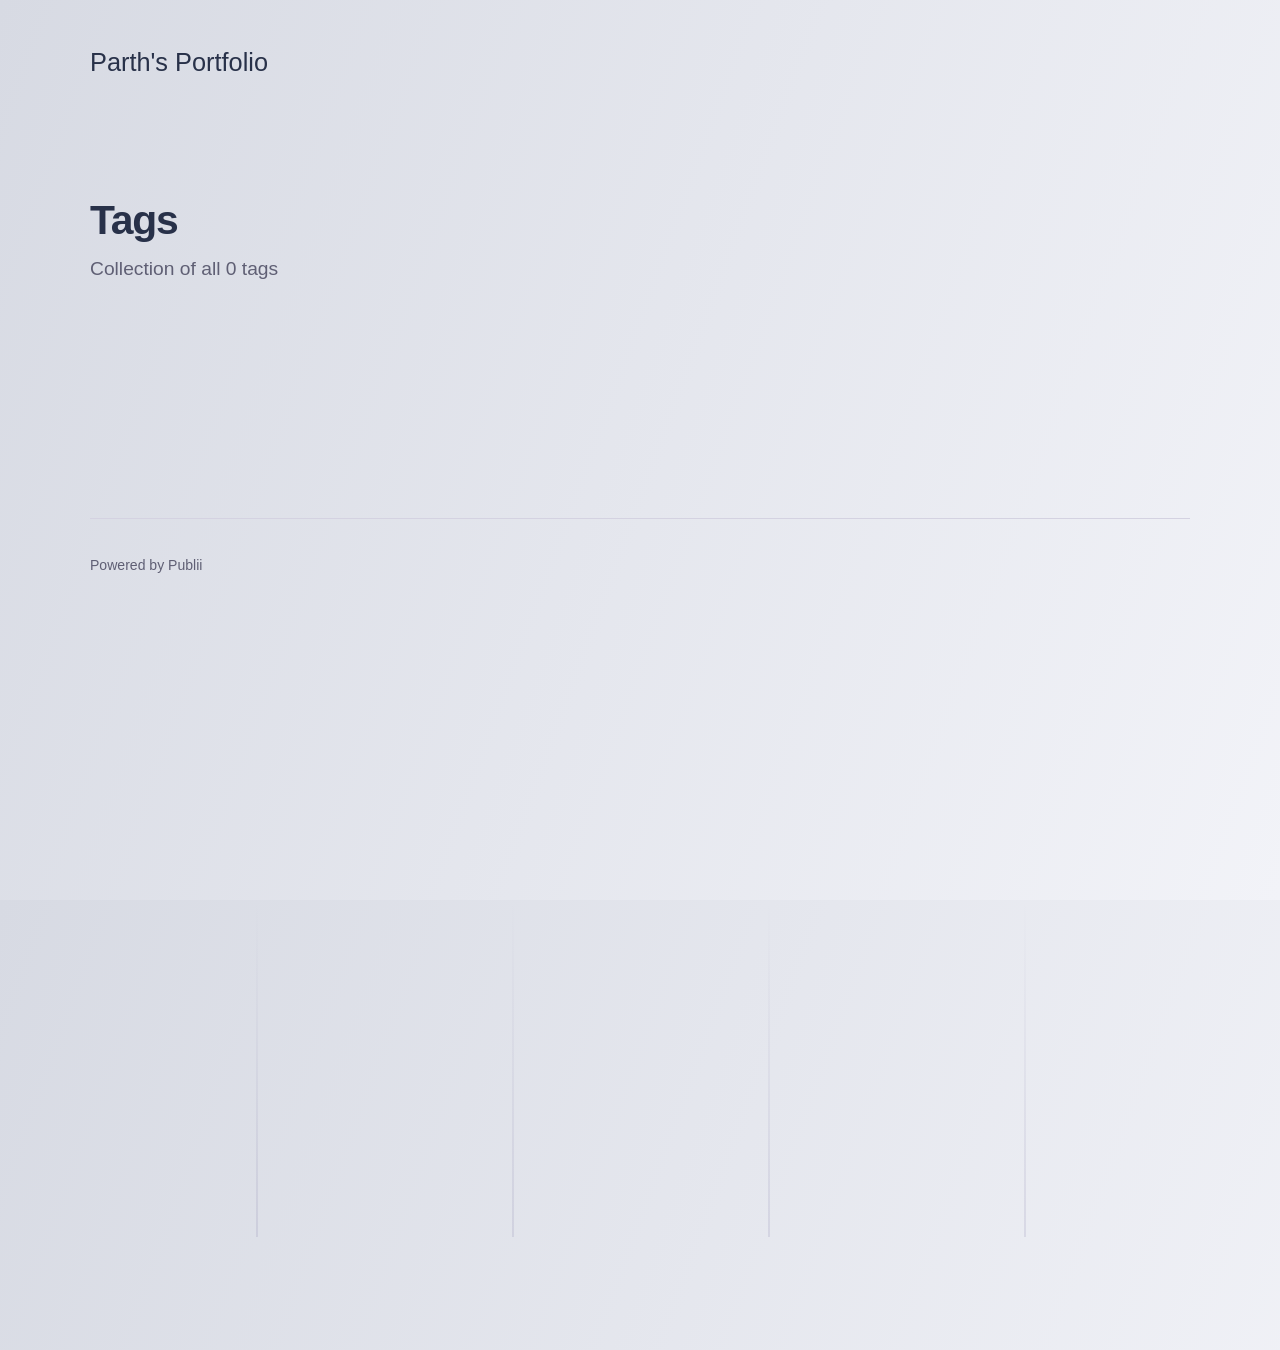
==== tags/index.html @ ed633baf "Updated from Publii" ====
<!DOCTYPE html><html lang="en-gb"><head><meta charset="utf-8"><meta http-equiv="X-UA-Compatible" content="IE=edge"><meta name="viewport" content="width=device-width,initial-scale=1"><title>All tags - Parth&#x27;s Portfolio</title><meta name="robots" content="noindex, follow"><meta name="generator" content="Publii Open-Source CMS for Static Site"><link rel="alternate" type="application/atom+xml" href="https://parthmbhatt.github.io/portfolio/feed.xml" title="Parth&#x27;s Portfolio - RSS"><link rel="alternate" type="application/json" href="https://parthmbhatt.github.io/portfolio/feed.json" title="Parth&#x27;s Portfolio - JSON"><meta property="og:title" content="Parth's Portfolio"><meta property="og:site_name" content="Parth's Portfolio"><meta property="og:description" content=""><meta property="og:url" content="https://parthmbhatt.github.io/portfolio/tags/"><meta property="og:type" content="website"><link rel="stylesheet" href="https://parthmbhatt.github.io/portfolio/assets/css/style.css?v=9763c2127e3ff107113b48061787f784"><link rel="stylesheet" href="https://parthmbhatt.github.io/portfolio/assets/css/cad-viewer.css?v=1073eb7758a996805dfa5336f57d3681"><script type="application/ld+json">{"@context":"http://schema.org","@type":"Organization","name":"Parth's Portfolio","url":"https://parthmbhatt.github.io/portfolio/"}</script><noscript><style>img[loading] {
                    opacity: 1;
                }</style></noscript></head><body class="tags-template lines"><div class="container lines lines--right"><header class="header"><a href="https://parthmbhatt.github.io/portfolio/" class="logo">Parth&#x27;s Portfolio</a></header><main class="main page page--tags"><div class="hero"><h1>Tags</h1><p>Collection of all 0 tags</p></div><div class="main__content"><div class="l-options nomobile"><div class="l-options__item switchers"><button class="switchers__item is-active"><svg width="20" height="20" fill="currentColor"><use xlink:href="https://parthmbhatt.github.io/portfolio/assets/svg/svg-map.svg#switcher-grid"/></svg></button> <button class="switchers__item"><svg width="20" height="20" fill="currentColor"><use xlink:href="https://parthmbhatt.github.io/portfolio/assets/svg/svg-map.svg#switcher-rows"/></svg></button></div></div><ul class="l-grid l-grid--2"></ul></div></main><footer class="footer"><div class="footer__left"><div class="footer__copy">Powered by Publii</div></div><button onclick="backToTopFunction()" id="backToTop" class="footer__bttop" aria-label="Back to top" title="Back to top"><svg><use xlink:href="https://parthmbhatt.github.io/portfolio/assets/svg/svg-map.svg#toparrow"/></svg></button></footer></div><script>window.publiiThemeMenuConfig = { mobileMenuMode: 'sidebar', animationSpeed: 300, submenuWidth: 'auto', doubleClickTime: 500, mobileMenuExpandableSubmenus: true, relatedContainerForOverlayMenuSelector: '.navbar', };</script><script defer="defer" src="https://parthmbhatt.github.io/portfolio/assets/js/scripts.min.js?v=628f9b14187b480516b6c7f8be1e7585"></script><script defer="defer" src="https://parthmbhatt.github.io/portfolio/assets/js/cad-viewer.bundle.js?v=2720d6c96a4c86d41c8cecd319f0ce0e"></script><script>function publiiDetectLoadedImages () {
         var images = document.querySelectorAll('img[loading]:not(.is-loaded)');
         for (var i = 0; i < images.length; i++) {
            if (images[i].complete) {
               images[i].classList.add('is-loaded');
               images[i].parentNode.classList.remove('is-img-loading');
            } else {
               images[i].addEventListener('load', function () {
                  this.classList.add('is-loaded');
                  this.parentNode.classList.remove('is-img-loading');
               }, false);
            }
         }
      }
      publiiDetectLoadedImages();</script></body></html>
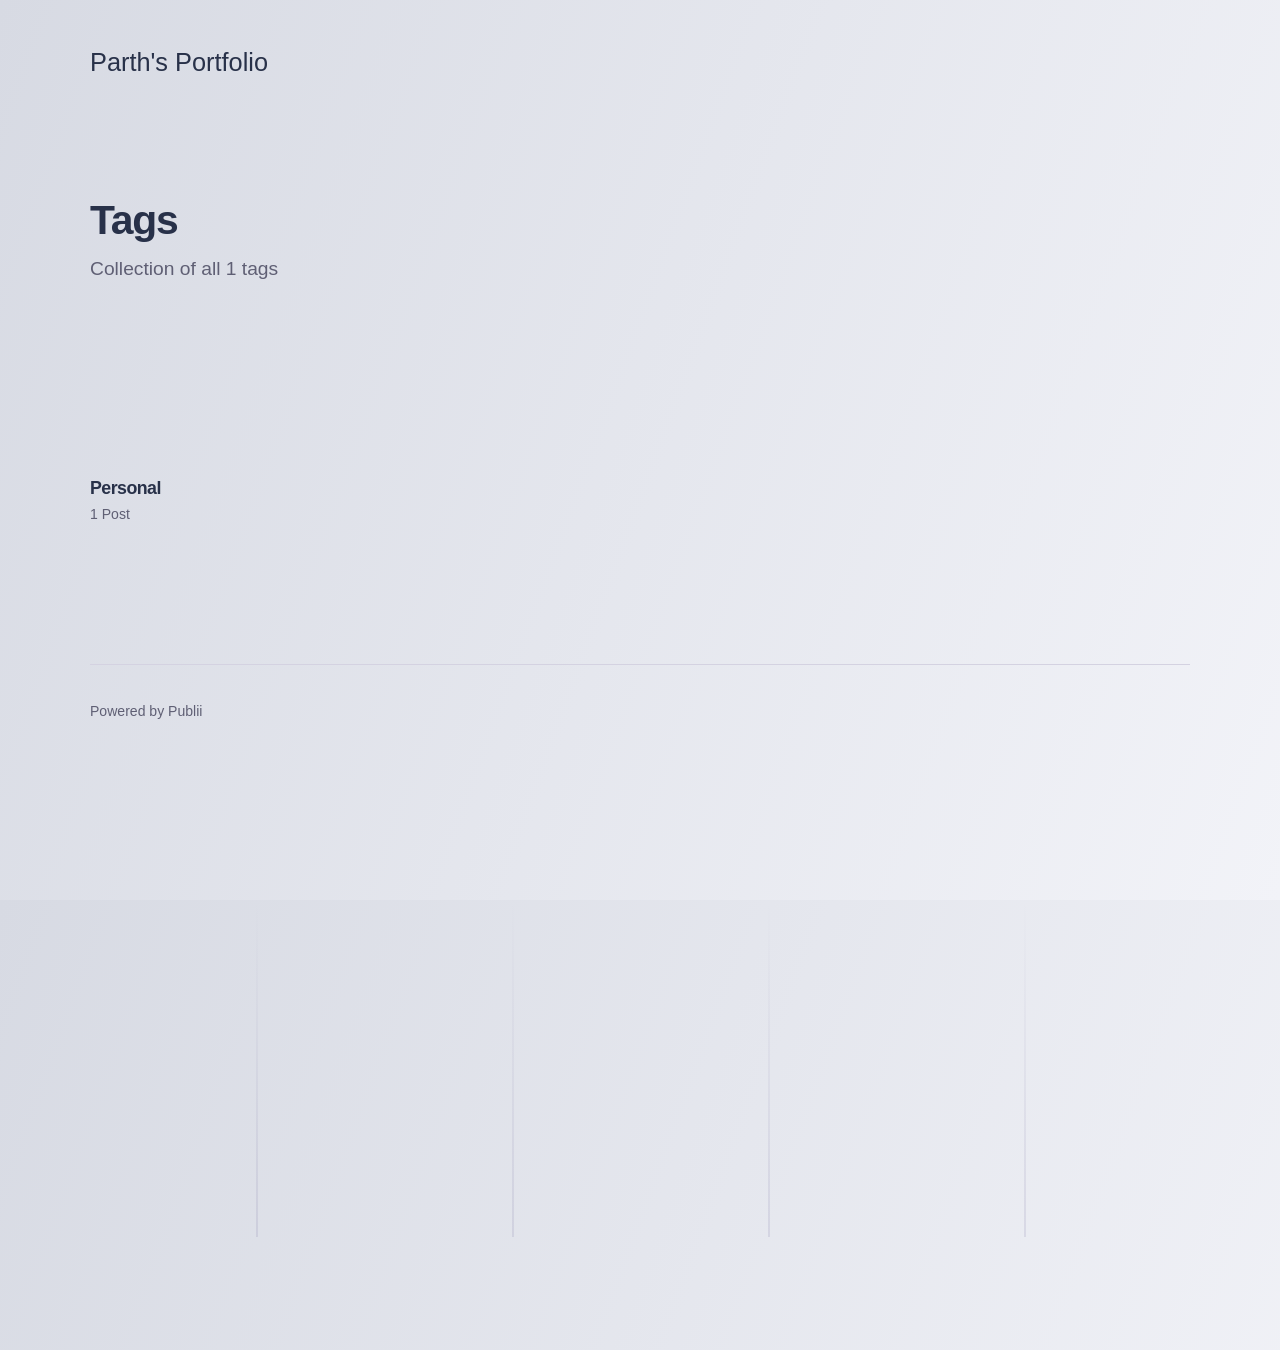
==== commit de27b852: "Updated from Publii" ====
--- a/tags/index.html
+++ b/tags/index.html
@@ -1,6 +1,6 @@
-<!DOCTYPE html><html lang="en-gb"><head><meta charset="utf-8"><meta http-equiv="X-UA-Compatible" content="IE=edge"><meta name="viewport" content="width=device-width,initial-scale=1"><title>All tags - Parth&#x27;s Portfolio</title><meta name="robots" content="noindex, follow"><meta name="generator" content="Publii Open-Source CMS for Static Site"><link rel="alternate" type="application/atom+xml" href="https://parthmbhatt.github.io/portfolio/feed.xml" title="Parth&#x27;s Portfolio - RSS"><link rel="alternate" type="application/json" href="https://parthmbhatt.github.io/portfolio/feed.json" title="Parth&#x27;s Portfolio - JSON"><meta property="og:title" content="Parth's Portfolio"><meta property="og:site_name" content="Parth's Portfolio"><meta property="og:description" content=""><meta property="og:url" content="https://parthmbhatt.github.io/portfolio/tags/"><meta property="og:type" content="website"><link rel="stylesheet" href="https://parthmbhatt.github.io/portfolio/assets/css/style.css?v=9763c2127e3ff107113b48061787f784"><link rel="stylesheet" href="https://parthmbhatt.github.io/portfolio/assets/css/cad-viewer.css?v=1073eb7758a996805dfa5336f57d3681"><script type="application/ld+json">{"@context":"http://schema.org","@type":"Organization","name":"Parth's Portfolio","url":"https://parthmbhatt.github.io/portfolio/"}</script><noscript><style>img[loading] {
+<!DOCTYPE html><html lang="en-gb"><head><meta charset="utf-8"><meta http-equiv="X-UA-Compatible" content="IE=edge"><meta name="viewport" content="width=device-width,initial-scale=1"><title>All tags - Parth&#x27;s Portfolio</title><meta name="robots" content="noindex, follow"><meta name="generator" content="Publii Open-Source CMS for Static Site"><link rel="alternate" type="application/atom+xml" href="https://parthmbhatt.github.io/portfolio/feed.xml" title="Parth&#x27;s Portfolio - RSS"><link rel="alternate" type="application/json" href="https://parthmbhatt.github.io/portfolio/feed.json" title="Parth&#x27;s Portfolio - JSON"><meta property="og:title" content="Parth's Portfolio"><meta property="og:site_name" content="Parth's Portfolio"><meta property="og:description" content=""><meta property="og:url" content="https://parthmbhatt.github.io/portfolio/tags/"><meta property="og:type" content="website"><link rel="stylesheet" href="https://parthmbhatt.github.io/portfolio/assets/css/style.css?v=9763c2127e3ff107113b48061787f784"><link rel="stylesheet" href="https://parthmbhatt.github.io/portfolio/assets/css/gallery-carousel.css?v=bf1c3ab5cffa0508bf7917f0dcdaa1b4"><link rel="stylesheet" href="https://parthmbhatt.github.io/portfolio/assets/css/cad-viewer.css?v=16a31b3684a7afc56284507f8f9d68b7"><script type="application/ld+json">{"@context":"http://schema.org","@type":"Organization","name":"Parth's Portfolio","url":"https://parthmbhatt.github.io/portfolio/"}</script><noscript><style>img[loading] {
                     opacity: 1;
-                }</style></noscript></head><body class="tags-template lines"><div class="container lines lines--right"><header class="header"><a href="https://parthmbhatt.github.io/portfolio/" class="logo">Parth&#x27;s Portfolio</a></header><main class="main page page--tags"><div class="hero"><h1>Tags</h1><p>Collection of all 0 tags</p></div><div class="main__content"><div class="l-options nomobile"><div class="l-options__item switchers"><button class="switchers__item is-active"><svg width="20" height="20" fill="currentColor"><use xlink:href="https://parthmbhatt.github.io/portfolio/assets/svg/svg-map.svg#switcher-grid"/></svg></button> <button class="switchers__item"><svg width="20" height="20" fill="currentColor"><use xlink:href="https://parthmbhatt.github.io/portfolio/assets/svg/svg-map.svg#switcher-rows"/></svg></button></div></div><ul class="l-grid l-grid--2"></ul></div></main><footer class="footer"><div class="footer__left"><div class="footer__copy">Powered by Publii</div></div><button onclick="backToTopFunction()" id="backToTop" class="footer__bttop" aria-label="Back to top" title="Back to top"><svg><use xlink:href="https://parthmbhatt.github.io/portfolio/assets/svg/svg-map.svg#toparrow"/></svg></button></footer></div><script>window.publiiThemeMenuConfig = { mobileMenuMode: 'sidebar', animationSpeed: 300, submenuWidth: 'auto', doubleClickTime: 500, mobileMenuExpandableSubmenus: true, relatedContainerForOverlayMenuSelector: '.navbar', };</script><script defer="defer" src="https://parthmbhatt.github.io/portfolio/assets/js/scripts.min.js?v=628f9b14187b480516b6c7f8be1e7585"></script><script defer="defer" src="https://parthmbhatt.github.io/portfolio/assets/js/cad-viewer.bundle.js?v=2720d6c96a4c86d41c8cecd319f0ce0e"></script><script>function publiiDetectLoadedImages () {
+                }</style></noscript></head><body class="tags-template lines"><div class="container lines lines--right"><header class="header"><a href="https://parthmbhatt.github.io/portfolio/" class="logo">Parth&#x27;s Portfolio</a></header><main class="main page page--tags"><div class="hero"><h1>Tags</h1><p>Collection of all 1 tags</p></div><div class="main__content"><div class="l-options nomobile"><div class="l-options__item switchers"><button class="switchers__item is-active"><svg width="20" height="20" fill="currentColor"><use xlink:href="https://parthmbhatt.github.io/portfolio/assets/svg/svg-map.svg#switcher-grid"/></svg></button> <button class="switchers__item"><svg width="20" height="20" fill="currentColor"><use xlink:href="https://parthmbhatt.github.io/portfolio/assets/svg/svg-map.svg#switcher-rows"/></svg></button></div></div><ul class="l-grid l-grid--2"><li class="c-card"><div class="c-card__wrapper"><div class="c-card__content"><h2 class="c-card__title"><a href="https://parthmbhatt.github.io/portfolio/tags/personal/" class="invert">Personal</a></h2><p class="c-card__meta">1 Post</p></div></div></li></ul></div></main><footer class="footer"><div class="footer__left"><div class="footer__copy">Powered by Publii</div></div><button onclick="backToTopFunction()" id="backToTop" class="footer__bttop" aria-label="Back to top" title="Back to top"><svg><use xlink:href="https://parthmbhatt.github.io/portfolio/assets/svg/svg-map.svg#toparrow"/></svg></button></footer></div><script>window.publiiThemeMenuConfig = { mobileMenuMode: 'sidebar', animationSpeed: 300, submenuWidth: 'auto', doubleClickTime: 500, mobileMenuExpandableSubmenus: true, relatedContainerForOverlayMenuSelector: '.navbar', };</script><script defer="defer" src="https://parthmbhatt.github.io/portfolio/assets/js/scripts.min.js?v=628f9b14187b480516b6c7f8be1e7585"></script><script defer="defer" src="https://parthmbhatt.github.io/portfolio/assets/js/cad-viewer.bundle.js?v=ee3776dc98e9115392e59a9758066af7"></script><script>function publiiDetectLoadedImages () {
          var images = document.querySelectorAll('img[loading]:not(.is-loaded)');
          for (var i = 0; i < images.length; i++) {
             if (images[i].complete) {
@@ -14,4 +14,4 @@
             }
          }
       }
-      publiiDetectLoadedImages();</script></body></html>+      publiiDetectLoadedImages();</script><script defer="defer" src="https://parthmbhatt.github.io/portfolio/assets/js/gallery-carousel.js?v=73d73772ed205425abde0a4bf7a90acf"></script></body></html>
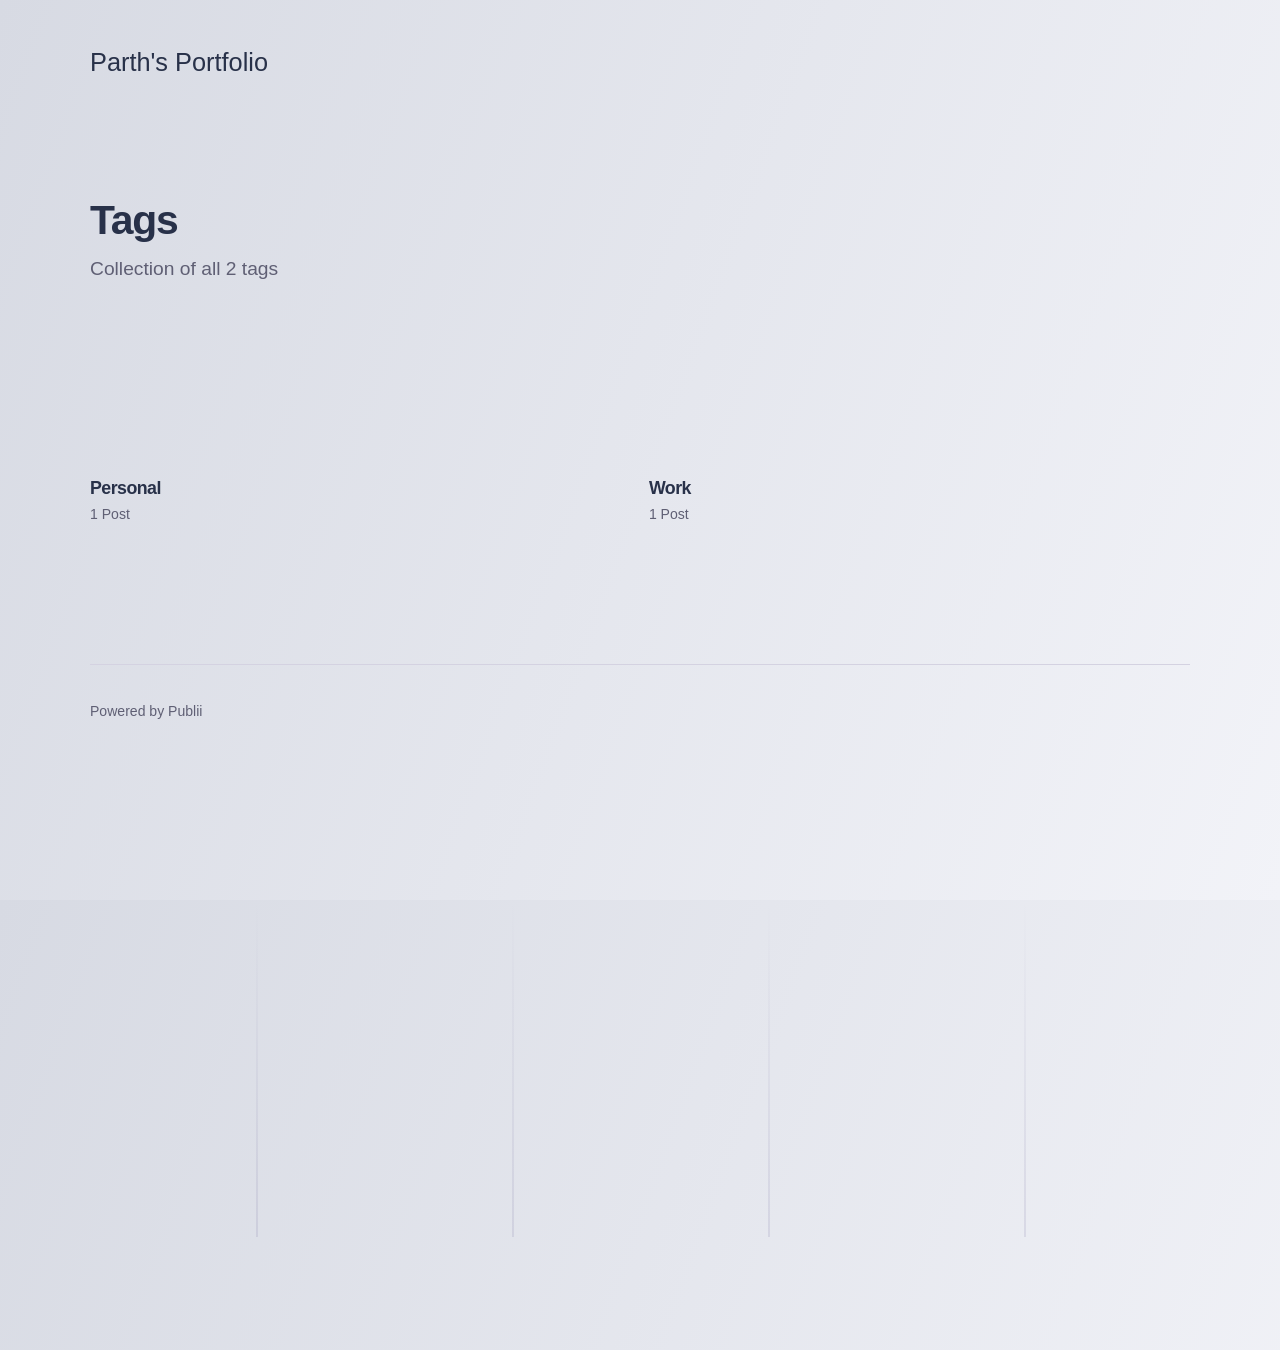
==== commit b722c4ec: "Updated from Publii" ====
--- a/tags/index.html
+++ b/tags/index.html
@@ -1,6 +1,6 @@
-<!DOCTYPE html><html lang="en-gb"><head><meta charset="utf-8"><meta http-equiv="X-UA-Compatible" content="IE=edge"><meta name="viewport" content="width=device-width,initial-scale=1"><title>All tags - Parth&#x27;s Portfolio</title><meta name="robots" content="noindex, follow"><meta name="generator" content="Publii Open-Source CMS for Static Site"><link rel="alternate" type="application/atom+xml" href="https://parthmbhatt.github.io/portfolio/feed.xml" title="Parth&#x27;s Portfolio - RSS"><link rel="alternate" type="application/json" href="https://parthmbhatt.github.io/portfolio/feed.json" title="Parth&#x27;s Portfolio - JSON"><meta property="og:title" content="Parth's Portfolio"><meta property="og:site_name" content="Parth's Portfolio"><meta property="og:description" content=""><meta property="og:url" content="https://parthmbhatt.github.io/portfolio/tags/"><meta property="og:type" content="website"><link rel="stylesheet" href="https://parthmbhatt.github.io/portfolio/assets/css/style.css?v=9763c2127e3ff107113b48061787f784"><link rel="stylesheet" href="https://parthmbhatt.github.io/portfolio/assets/css/gallery-carousel.css?v=bf1c3ab5cffa0508bf7917f0dcdaa1b4"><link rel="stylesheet" href="https://parthmbhatt.github.io/portfolio/assets/css/cad-viewer.css?v=16a31b3684a7afc56284507f8f9d68b7"><script type="application/ld+json">{"@context":"http://schema.org","@type":"Organization","name":"Parth's Portfolio","url":"https://parthmbhatt.github.io/portfolio/"}</script><noscript><style>img[loading] {
+<!DOCTYPE html><html lang="en-gb"><head><meta charset="utf-8"><meta http-equiv="X-UA-Compatible" content="IE=edge"><meta name="viewport" content="width=device-width,initial-scale=1"><title>All tags - Parth&#x27;s Portfolio</title><meta name="robots" content="noindex, follow"><meta name="generator" content="Publii Open-Source CMS for Static Site"><link rel="alternate" type="application/atom+xml" href="https://parthmbhatt.github.io/portfolio/feed.xml" title="Parth&#x27;s Portfolio - RSS"><link rel="alternate" type="application/json" href="https://parthmbhatt.github.io/portfolio/feed.json" title="Parth&#x27;s Portfolio - JSON"><meta property="og:title" content="Parth's Portfolio"><meta property="og:site_name" content="Parth's Portfolio"><meta property="og:description" content=""><meta property="og:url" content="https://parthmbhatt.github.io/portfolio/tags/"><meta property="og:type" content="website"><link rel="stylesheet" href="https://parthmbhatt.github.io/portfolio/assets/css/style.css?v=9763c2127e3ff107113b48061787f784"><link rel="stylesheet" href="https://parthmbhatt.github.io/portfolio/assets/css/gallery-carousel.css?v=bf1c3ab5cffa0508bf7917f0dcdaa1b4"><link rel="stylesheet" href="https://parthmbhatt.github.io/portfolio/assets/css/cad-viewer.css?v=0db8fe432d150c45650e1611304c6906"><script type="application/ld+json">{"@context":"http://schema.org","@type":"Organization","name":"Parth's Portfolio","url":"https://parthmbhatt.github.io/portfolio/"}</script><noscript><style>img[loading] {
                     opacity: 1;
-                }</style></noscript></head><body class="tags-template lines"><div class="container lines lines--right"><header class="header"><a href="https://parthmbhatt.github.io/portfolio/" class="logo">Parth&#x27;s Portfolio</a></header><main class="main page page--tags"><div class="hero"><h1>Tags</h1><p>Collection of all 1 tags</p></div><div class="main__content"><div class="l-options nomobile"><div class="l-options__item switchers"><button class="switchers__item is-active"><svg width="20" height="20" fill="currentColor"><use xlink:href="https://parthmbhatt.github.io/portfolio/assets/svg/svg-map.svg#switcher-grid"/></svg></button> <button class="switchers__item"><svg width="20" height="20" fill="currentColor"><use xlink:href="https://parthmbhatt.github.io/portfolio/assets/svg/svg-map.svg#switcher-rows"/></svg></button></div></div><ul class="l-grid l-grid--2"><li class="c-card"><div class="c-card__wrapper"><div class="c-card__content"><h2 class="c-card__title"><a href="https://parthmbhatt.github.io/portfolio/tags/personal/" class="invert">Personal</a></h2><p class="c-card__meta">1 Post</p></div></div></li></ul></div></main><footer class="footer"><div class="footer__left"><div class="footer__copy">Powered by Publii</div></div><button onclick="backToTopFunction()" id="backToTop" class="footer__bttop" aria-label="Back to top" title="Back to top"><svg><use xlink:href="https://parthmbhatt.github.io/portfolio/assets/svg/svg-map.svg#toparrow"/></svg></button></footer></div><script>window.publiiThemeMenuConfig = { mobileMenuMode: 'sidebar', animationSpeed: 300, submenuWidth: 'auto', doubleClickTime: 500, mobileMenuExpandableSubmenus: true, relatedContainerForOverlayMenuSelector: '.navbar', };</script><script defer="defer" src="https://parthmbhatt.github.io/portfolio/assets/js/scripts.min.js?v=628f9b14187b480516b6c7f8be1e7585"></script><script defer="defer" src="https://parthmbhatt.github.io/portfolio/assets/js/cad-viewer.bundle.js?v=ee3776dc98e9115392e59a9758066af7"></script><script>function publiiDetectLoadedImages () {
+                }</style></noscript></head><body class="tags-template lines"><div class="container lines lines--right"><header class="header"><a href="https://parthmbhatt.github.io/portfolio/" class="logo">Parth&#x27;s Portfolio</a></header><main class="main page page--tags"><div class="hero"><h1>Tags</h1><p>Collection of all 2 tags</p></div><div class="main__content"><div class="l-options nomobile"><div class="l-options__item switchers"><button class="switchers__item is-active"><svg width="20" height="20" fill="currentColor"><use xlink:href="https://parthmbhatt.github.io/portfolio/assets/svg/svg-map.svg#switcher-grid"/></svg></button> <button class="switchers__item"><svg width="20" height="20" fill="currentColor"><use xlink:href="https://parthmbhatt.github.io/portfolio/assets/svg/svg-map.svg#switcher-rows"/></svg></button></div></div><ul class="l-grid l-grid--2"><li class="c-card"><div class="c-card__wrapper"><div class="c-card__content"><h2 class="c-card__title"><a href="https://parthmbhatt.github.io/portfolio/tags/personal/" class="invert">Personal</a></h2><p class="c-card__meta">1 Post</p></div></div></li><li class="c-card"><div class="c-card__wrapper"><div class="c-card__content"><h2 class="c-card__title"><a href="https://parthmbhatt.github.io/portfolio/tags/work/" class="invert">Work</a></h2><p class="c-card__meta">1 Post</p></div></div></li></ul></div></main><footer class="footer"><div class="footer__left"><div class="footer__copy">Powered by Publii</div></div><button onclick="backToTopFunction()" id="backToTop" class="footer__bttop" aria-label="Back to top" title="Back to top"><svg><use xlink:href="https://parthmbhatt.github.io/portfolio/assets/svg/svg-map.svg#toparrow"/></svg></button></footer></div><script>window.publiiThemeMenuConfig = { mobileMenuMode: 'sidebar', animationSpeed: 300, submenuWidth: 'auto', doubleClickTime: 500, mobileMenuExpandableSubmenus: true, relatedContainerForOverlayMenuSelector: '.navbar', };</script><script defer="defer" src="https://parthmbhatt.github.io/portfolio/assets/js/scripts.min.js?v=628f9b14187b480516b6c7f8be1e7585"></script><script defer="defer" src="https://parthmbhatt.github.io/portfolio/assets/js/cad-viewer.bundle.js?v=ee3776dc98e9115392e59a9758066af7"></script><script>function publiiDetectLoadedImages () {
          var images = document.querySelectorAll('img[loading]:not(.is-loaded)');
          for (var i = 0; i < images.length; i++) {
             if (images[i].complete) {
